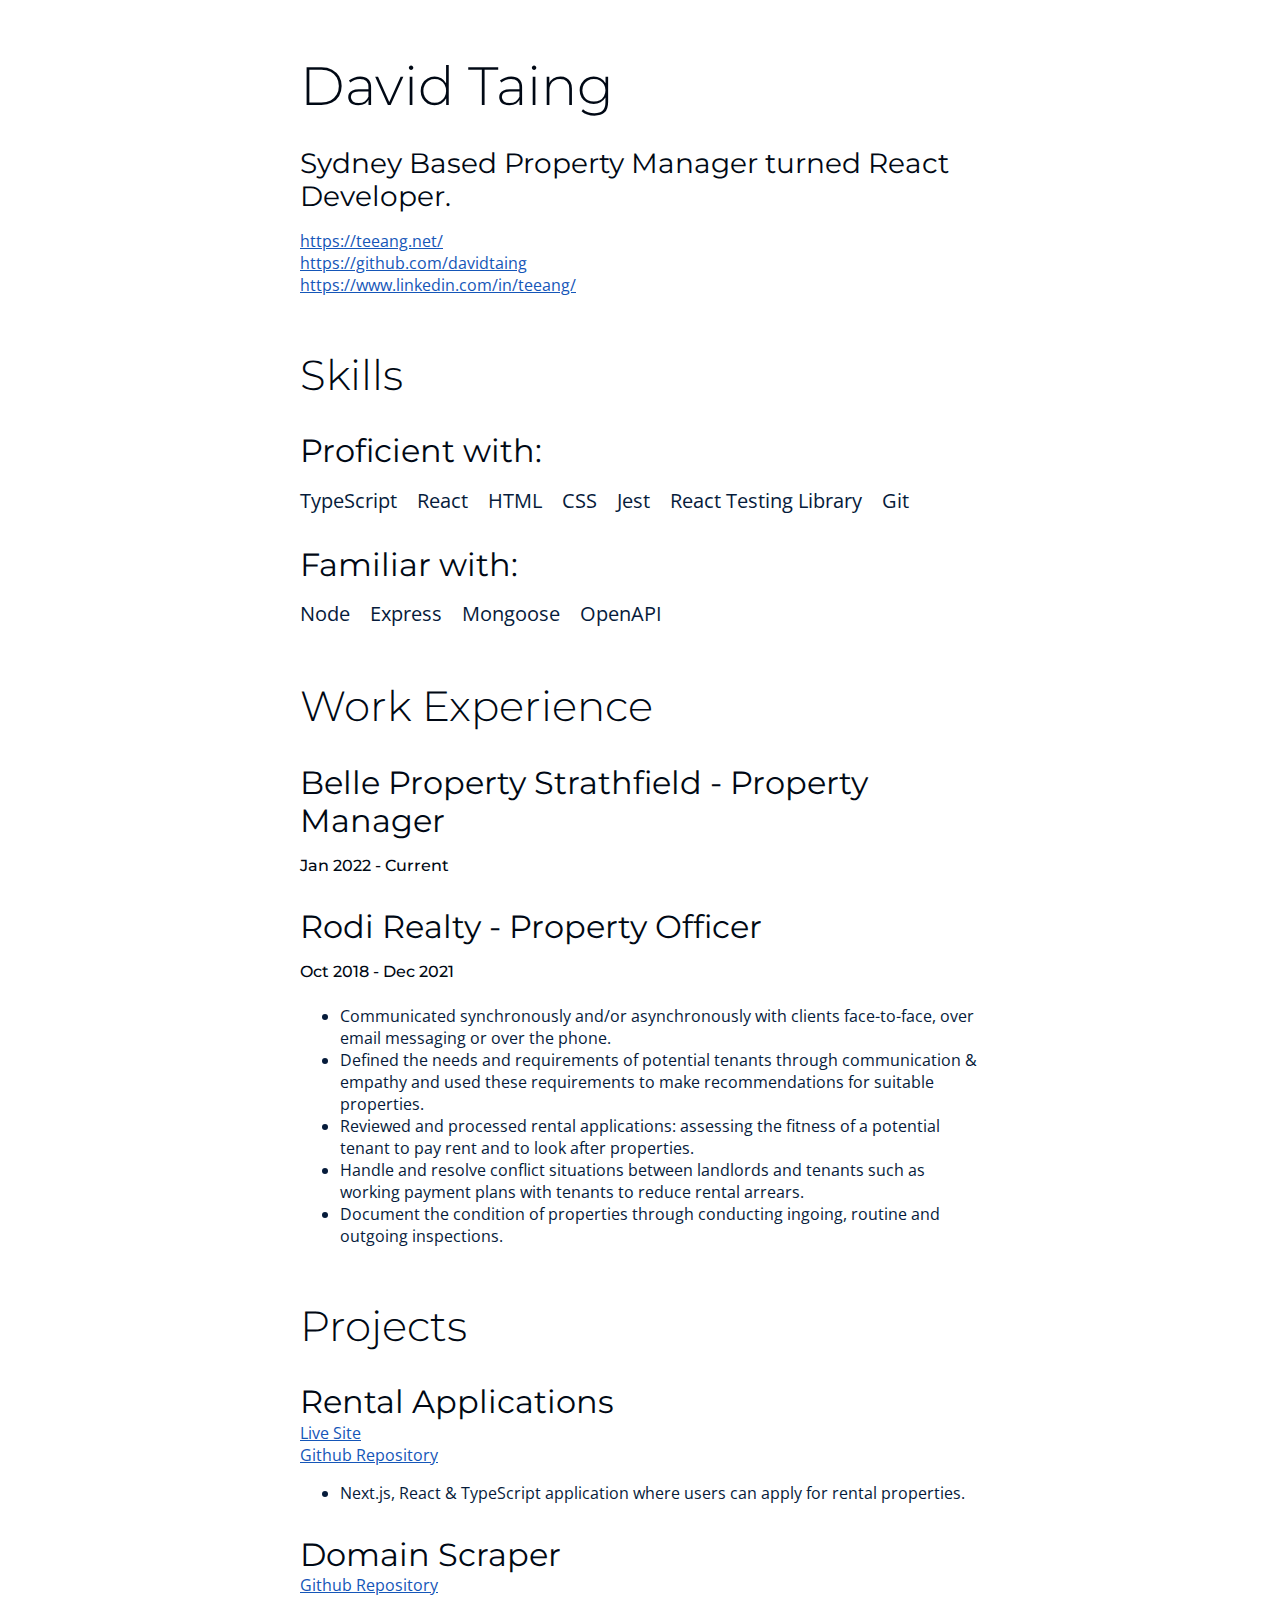
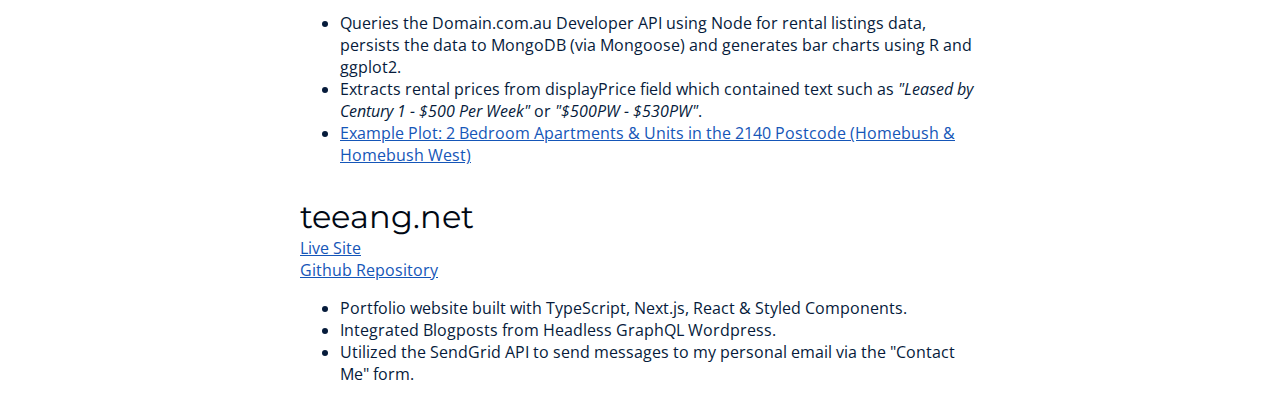
==== cv.html @ cebc2d47 "add work experience dot points" ====
<!DOCTYPE html>
<html lang="en">
<head>
  <meta charset="UTF-8">
  <meta http-equiv="X-UA-Compatible" content="IE=edge">
  <meta name="viewport" content="width=device-width, initial-scale=1.0">
  <title>David Taing - Resume</title>
  <link rel="preconnect" href="https://fonts.googleapis.com">
  <link rel="preconnect" href="https://fonts.gstatic.com" crossorigin>
  <link href="https://fonts.googleapis.com/css2?family=Montserrat:ital,wght@0,100;0,200;0,300;0,400;0,500;0,600;0,700;0,800;0,900;1,100;1,200;1,300;1,400;1,500;1,600;1,700;1,800;1,900&family=Open+Sans:ital,wght@0,300;0,400;0,500;0,600;0,700;0,800;1,300;1,400;1,500;1,600;1,700;1,800&display=swap" rel="stylesheet">
  <link rel="stylesheet" href="styles.css">
</head>
<body>
  <div class="wrapper">
    <div class="content">
      <h1>David Taing</h1>
      <h4>Sydney Based Property Manager turned React Developer.</h4>
      <nav>
        <ul class="nav__list">
          <li class="nav__link">
            <a target="_blank" href="https://teeang.net/">https://teeang.net/</a>
          </li>
          <li class="nav__link">
            <a target="_blank" href="https://github.com/davidtaing">https://github.com/davidtaing</a>
          </li>
          <li class="nav__link">
            <a target="_blank" href="https://www.linkedin.com/in/teeang/">https://www.linkedin.com/in/teeang/</a>
          </li>
        </ul>
      </nav>
      <section class="skills_section">
        <h2 class="skills__heading">Skills</h2>
        <h3>Proficient with:</h3>
        <ul class="skills__list">
          <li class="skills__item">TypeScript</li>
          <li class="skills__item">React</li>
          <li class="skills__item">HTML</li>
          <li class="skills__item">CSS</li>
          <li class="skills__item">Jest</li>
          <li class="skills__item">React Testing Library</li>
          <li class="skills__item">Git</li>
        </ul>
        <h3>Familiar with:</h3>
        <ul class="skills__list">
          <li class="skills__item">Node</li>
          <li class="skills__item">Express</li>
          <li class="skills__item">Mongoose</li>
          <li class="skills__item">OpenAPI</li>
        </ul>
      </section>
      <section>
        <h2>Work Experience</h2>
        <div class="employment">
          <h3>Belle Property Strathfield - Property Manager</h3>
          <h6>Jan 2022 - Current</h6>
        </div>
        <div class="employment">
          <h3>Rodi Realty - Property Officer</h3>
          <h6>Oct 2018 - Dec 2021</h6>
          <p>
            <ul>
              <li>Communicated synchronously and/or asynchronously with clients face-to-face, over email messaging or over the phone.</li>
              <li>Defined the needs and requirements of potential tenants through communication & empathy and used these requirements to make recommendations for suitable properties.</li>
              <li>Reviewed and processed rental applications: assessing the fitness of a potential tenant to pay rent and to look after properties.</li>
              <li>Handle and resolve conflict situations between landlords and tenants such as working payment plans with tenants to reduce rental arrears.</li>
              <li>Document the condition of properties through conducting ingoing, routine and outgoing inspections.</li>
            </ul>
          </p>
        </div>
      </section>
      <section>
        <h2>Projects</h2>
        <div class="project">
          <h3>Rental Applications</h3>
          <a class="project__link" target="_blank" href="https://rental-applications.vercel.app/">Live Site</a>
          <br/>
          <a class="project__link" target="_blank" href="https://github.com/davidtaing/rental-applications">Github Repository</a>
          <br/>
          <ul>
            <li>Next.js, React & TypeScript application where users can apply for rental properties.</li>
          </ul>
        </div>
        <div class="project">
          <h3>Domain Scraper</h3>
          <a class="project__link" target="_blank" href="https://github.com/davidtaing/domain-scraper">Github Repository</a>
          <br/>
          <ul>
            <li>Queries the Domain.com.au Developer API using Node for rental listings data, persists the data to MongoDB (via Mongoose) and generates bar charts using R and ggplot2.</li>
            <li>Extracts rental prices from displayPrice field which contained text such as <em>"Leased by Century 1 - $500 Per Week"</em> or <em>"$500PW - $530PW"</em>.</li>
            <li>
              <a target="_blank" href="https://raw.githubusercontent.com/davidtaing/domain-scraper/main/plots/listings/2140_ApartmentUnitFlat_2BR_2022-02-16.png">
                Example Plot: 2 Bedroom Apartments & Units in the 2140 Postcode (Homebush & Homebush West)
              </a>
            </li>
          </ul>
        </div>
        <div class="project">
          <h3>teeang.net</h3>
          <a class="project__link" target="_blank" href="https://teeang.net">Live Site</a>
          <br/>
          <a class="project__link" target="_blank" href="https://github.com/davidtaing/portfolio">Github Repository</a>
          <br/>
          <ul>
            <li>Portfolio website built with TypeScript, Next.js, React & Styled Components.</li>
            <li>Integrated Blogposts from Headless GraphQL Wordpress.</li>
            <li>Utilized the SendGrid API to send messages to my personal email via the "Contact Me" form.</li>
          </ul>
        </div>
      </section>
    </div>
  </div>
</body>
</html>
---- styles.css ----
:root {
  --dark: #000814;
  --g-600: #1c1c1c;
  --g-500: #313131;
  --g-400: #4b4b4b;
  --g-200: #e5e5e57c;
  --primary-900: #000814;
  --primary-800: #061b3b;
  --primary-600: #0c2f63;
  --primary-500: #0e3d83;
  --primary-200: #1556b8;
  --primary: var(--primary-500);
  --primary-text: white;
  --secondary-600: var(--g-600);
  --secondary-500: var(--g-500);
  --secondary-400: var(--g-400);
  --secondary-text: white;
  --danger-600: #a30a0a;
  --danger-500: #d00000;
  --danger-400: #e20202;
  --danger-text: white;
}

* {
  box-sizing: border-box;
  font-family: "Open Sans", sans-serif;
}

body {
  color: var(--primary-800);
}

h1,
h2,
h3,
h4,
h5,
h6 {
  font-family: "Montserrat", sans-serif;
  line-height: 1.2;
  color: var(--dark);
}

.wrapper {
  max-width: 42.5rem;
  margin: 0 1rem;
}

@media (min-width: 42.5rem) {
  .wrapper {
    margin: 0 auto;
  }
}

.content {
  margin: 2rem 0 0 0;
}

h1 {
  font-size: 3.375rem;
  font-weight: 300;
  letter-spacing: -1.5;
  margin: 3.375rem 0 0 0;
}

h2 {
  font-size: 2.625rem;
  font-weight: 300;
  letter-spacing: -0.5;
  margin: 2.625rem 0 0 0;
}

h3 {
  font-size: 2rem;
  font-weight: 400;
  margin: 2rem 0 0 0;
}

h4 {
  font-size: 1.75rem;
  font-weight: 400;
  margin: 1.75rem 0 0 0;
}

h5 {
  font-size: 1.25rem;
  font-weight: 500;
  margin: 1.25rem 0 0 0;
}

h6 {
  font-size: 1rem;
  font-weight: 500;
  margin: 1rem 0 0 0;
}

p {
  font-size: 1rem;
  line-height: 1.5;
  letter-spacing: 0.5px;
  margin: 1.5rem 0 0 0;
}

button {
  font-size: 1rem;
  padding: 0.33rem 1rem;
  border-radius: 4px;
  border: none;
  box-shadow: 1px 2px #999;
}

button:active {
  box-shadow: 1px 1px #999;
  transform: translateY(1px);
}

.btn--primary {
  color: var(--primary-text);
  background-color: var(--primary);
}

.btn--primary:hover {
  background-color: var(--primary-200);
}

.btn--primary-outline {
  color: var(--primary);
  border: solid;
  border-width: 2px;
  border-color: var(--primary);
  background-color: rgba(255, 255, 255, 0%);
}

.btn--primary-outline:hover {
  background-color: var(--primary-500);
  color: var(--primary-text);
}

.btn--primary:active,
.btn--primary-outline:active {
  background-color: var(--primary-600);
  border-color: var(--primary-600);
  color: var(--primary-text);
}

.btn--secondary {
  color: var(--secondary-text);
  background-color: var(--secondary-500);
}

.btn--secondary:hover {
  background-color: var(--secondary-400);
  color: var(--secondary-text);
}

.btn--secondary-outline {
  color: var(--secondary-500);
  border: solid;
  border-width: 2px;
  border-color: var(--secondary-500);
  background-color: rgba(255, 255, 255, 0%);
}

.btn--secondary-outline:hover {
  color: var(--secondary-text);
  background-color: var(--secondary-500);
}

.btn--secondary:active,
.btn--secondary-outline:active {
  background-color: var(--secondary-600);
  border-color: var(--secondary-600);
  color: var(--secondary-text);
}

.btn--danger {
  color: var(--danger-text);
  background-color: var(--danger-500);
}

.btn--danger:hover {
  background-color: var(--danger-500);
  color: var(--danger-text);
}

.btn--danger-outline {
  color: var(--danger-500);
  border: solid;
  border-width: 2px;
  border-color: var(--danger-500);
  background-color: rgba(255, 255, 255, 0%);
}

.btn--danger-outline:hover {
  color: var(--danger-text);
  background-color: var(--danger-500);
}

.btn--danger:active,
.btn--danger-outline:active {
  background-color: var(--danger-600);
  border-color: var(--danger-600);
  color: var(--danger-text);
}

input {
  display: block;
  width: 100%;
  font-size: 1rem;
  background-color: var(--g-200);
  border-radius: 2px;
  border-top: none;
  border-left: none;
  border-right: none;
  border-bottom: solid;
  border-width: 2px;
  border-color: var(--g-200);
  padding: 0.25rem 0.5rem;
}

.radio {
  display: inline;
  width: auto;
}

select {
  display: block;
  width: 100%;
  padding: 0.25rem 0.5rem;
  background-color: var(--g-200);
  border-color: var(--g-400);
  font-size: 1rem;
  border-radius: 2px;
}

a {
  color: var(--primary-200);
}

section {
  margin-top: 3.375rem;
}

.skills__list,
.nav__list {
  padding-left: 0;
  list-style: none;
}

.skills__item {
  display: inline;
  margin-right: 1rem;
  font-size: 1.25rem;
}
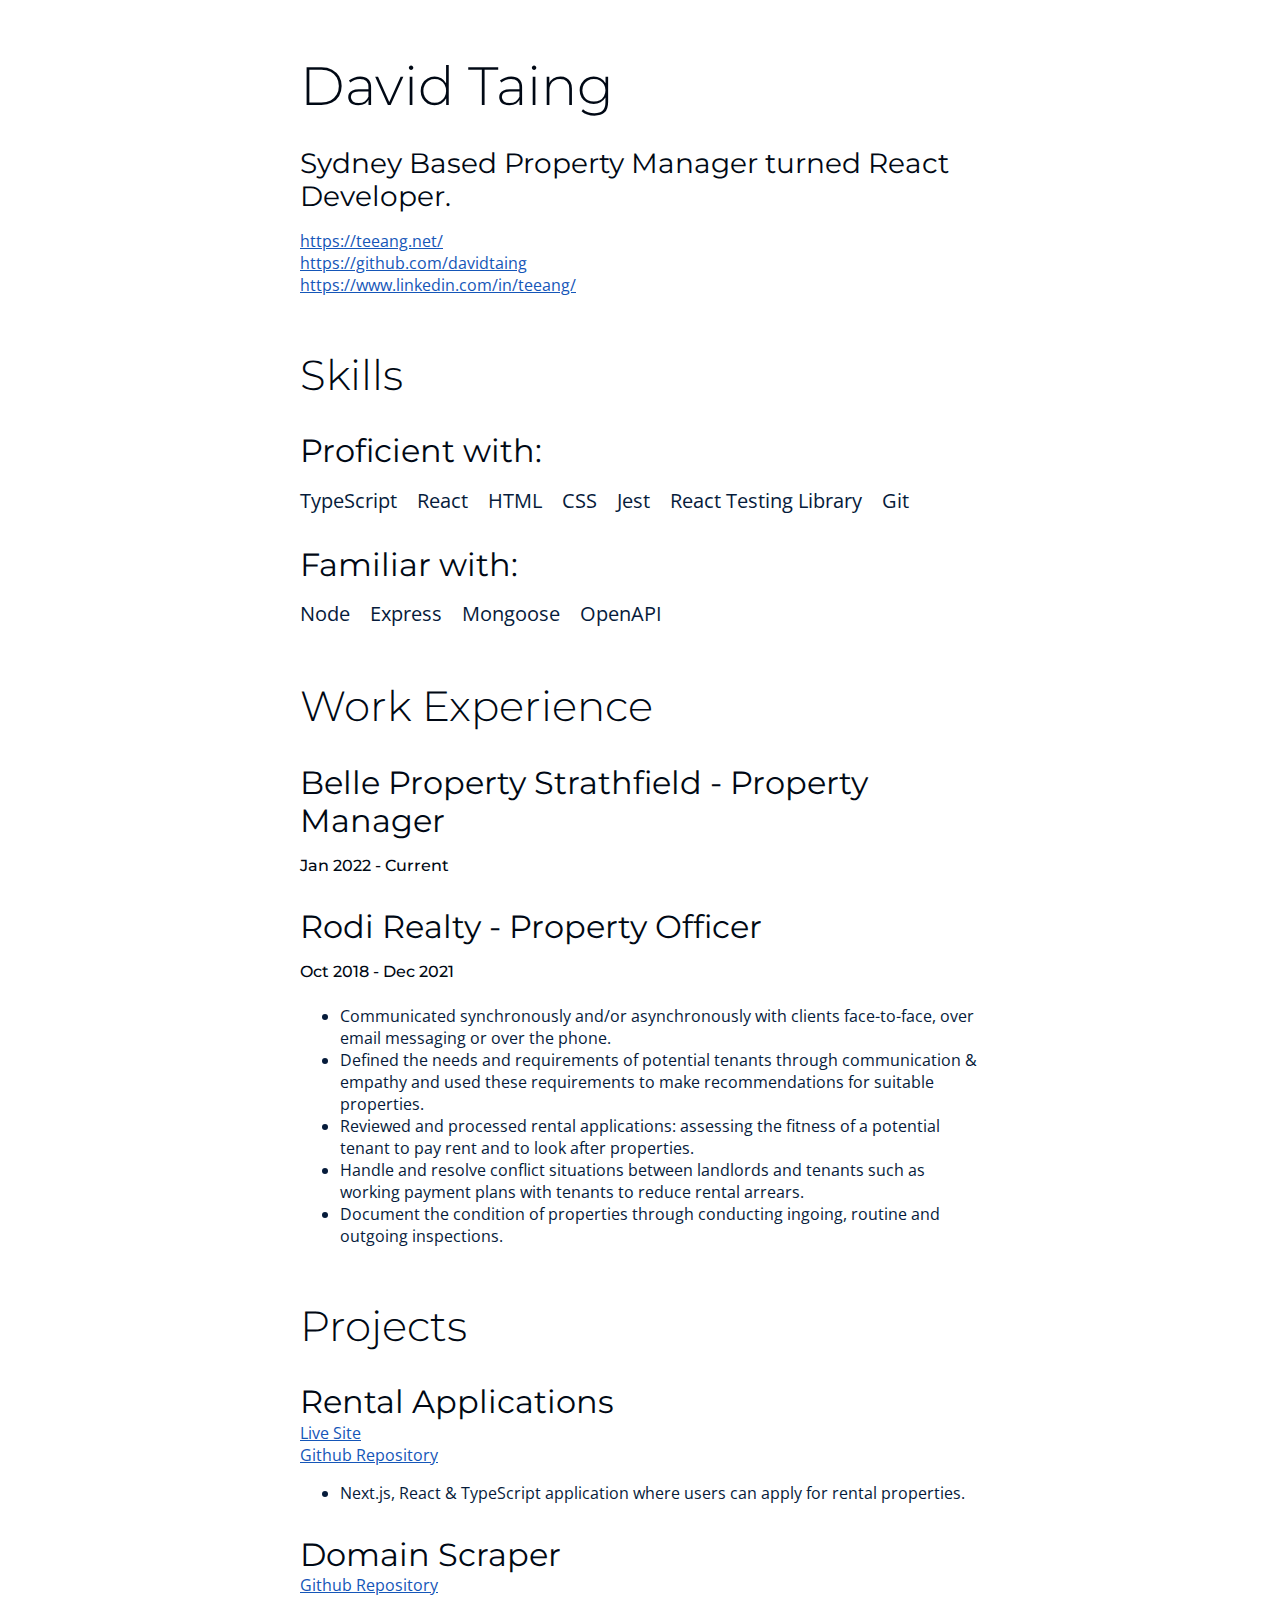
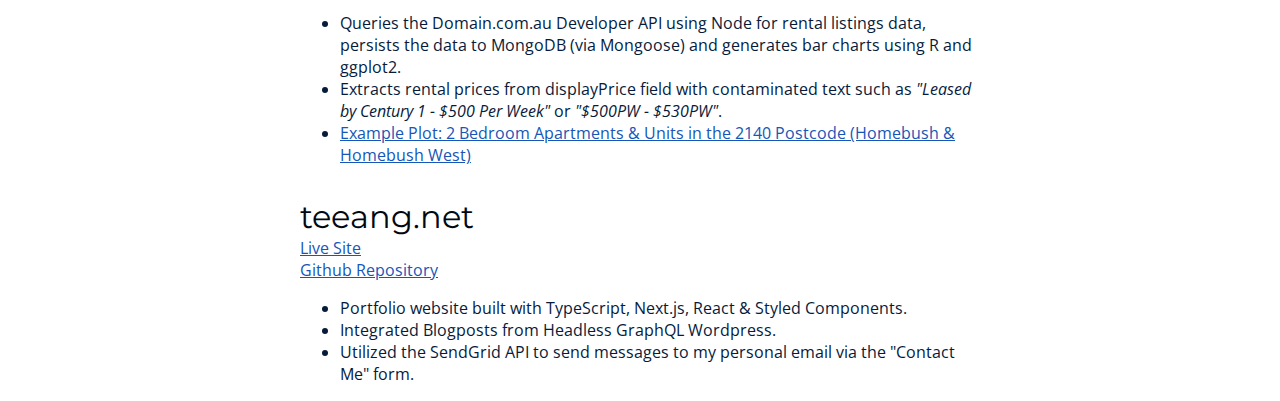
==== commit 27832c76: "adjust wording for domain scraper projects" ====
--- a/cv.html
+++ b/cv.html
@@ -86,7 +86,7 @@
           <br/>
           <ul>
             <li>Queries the Domain.com.au Developer API using Node for rental listings data, persists the data to MongoDB (via Mongoose) and generates bar charts using R and ggplot2.</li>
-            <li>Extracts rental prices from displayPrice field which contained text such as <em>"Leased by Century 1 - $500 Per Week"</em> or <em>"$500PW - $530PW"</em>.</li>
+            <li>Extracts rental prices from displayPrice field with contaminated text such as <em>"Leased by Century 1 - $500 Per Week"</em> or <em>"$500PW - $530PW"</em>.</li>
             <li>
               <a target="_blank" href="https://raw.githubusercontent.com/davidtaing/domain-scraper/main/plots/listings/2140_ApartmentUnitFlat_2BR_2022-02-16.png">
                 Example Plot: 2 Bedroom Apartments & Units in the 2140 Postcode (Homebush & Homebush West)
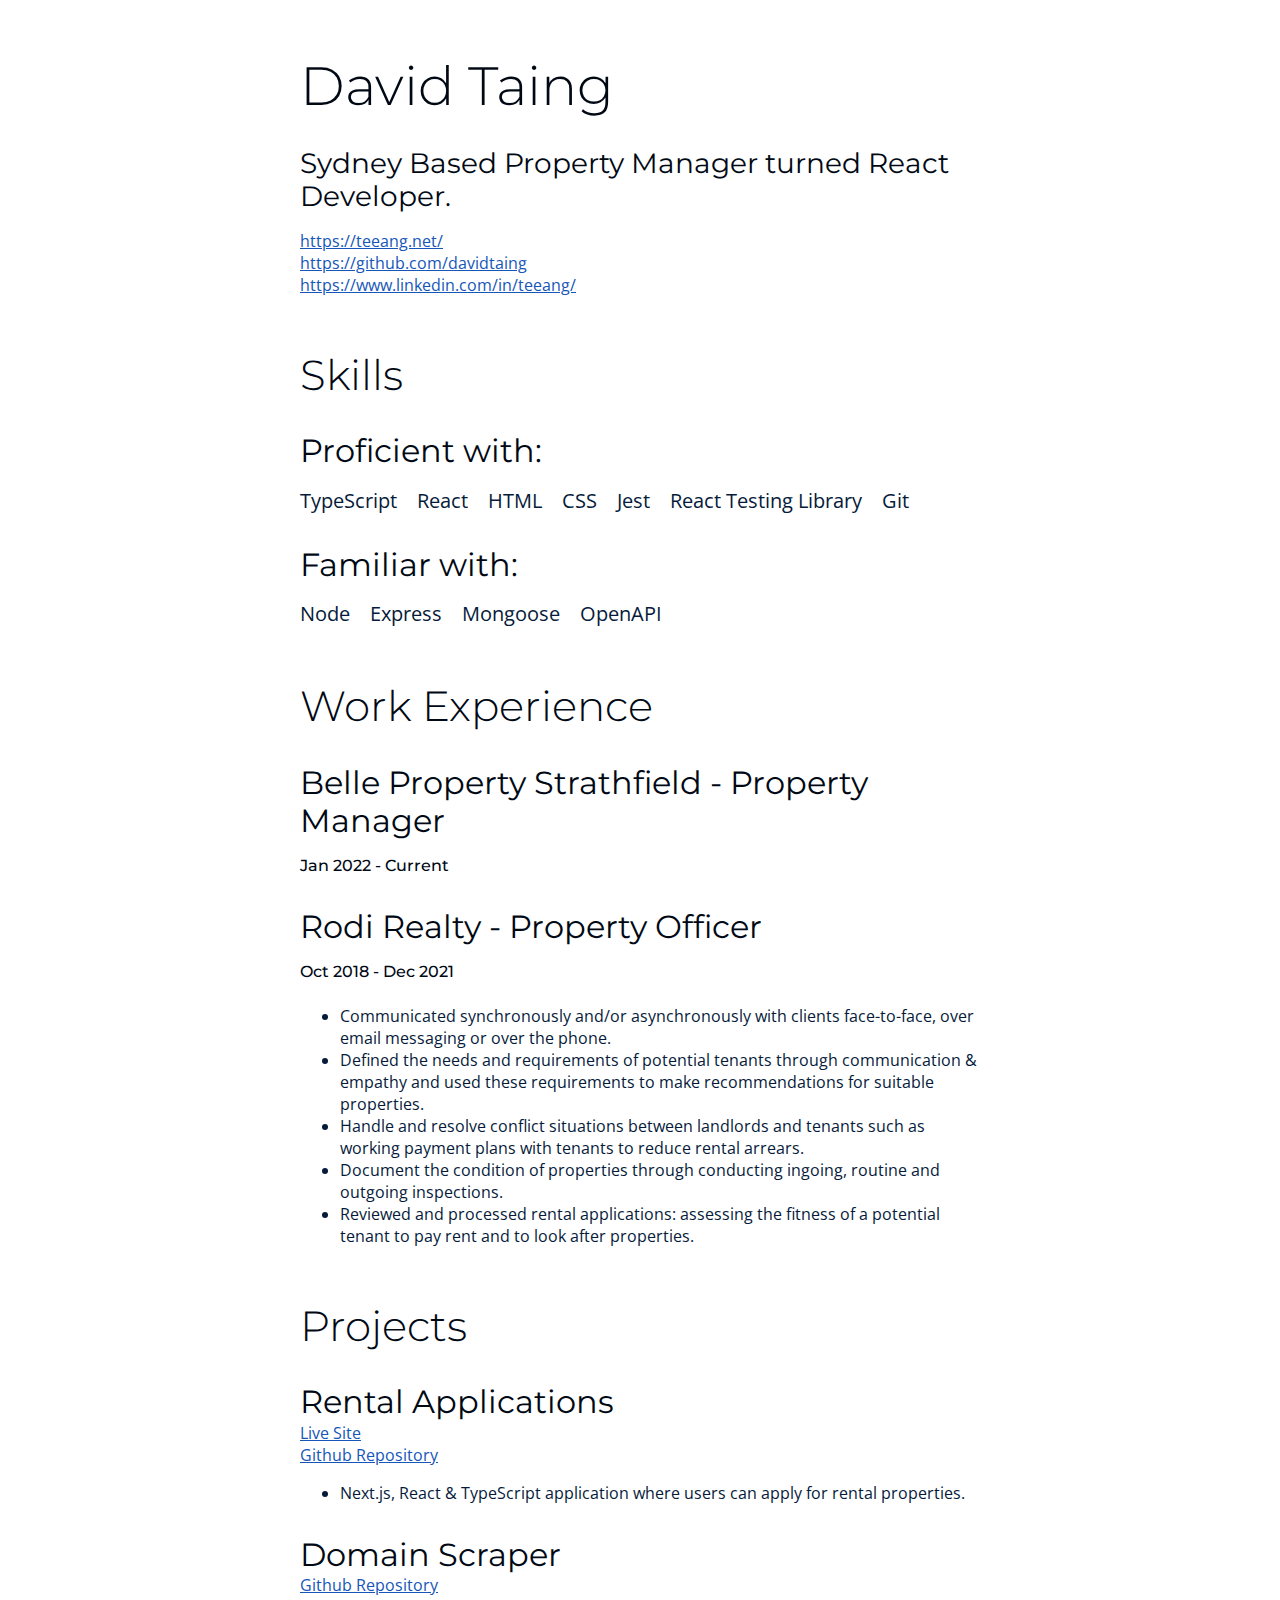
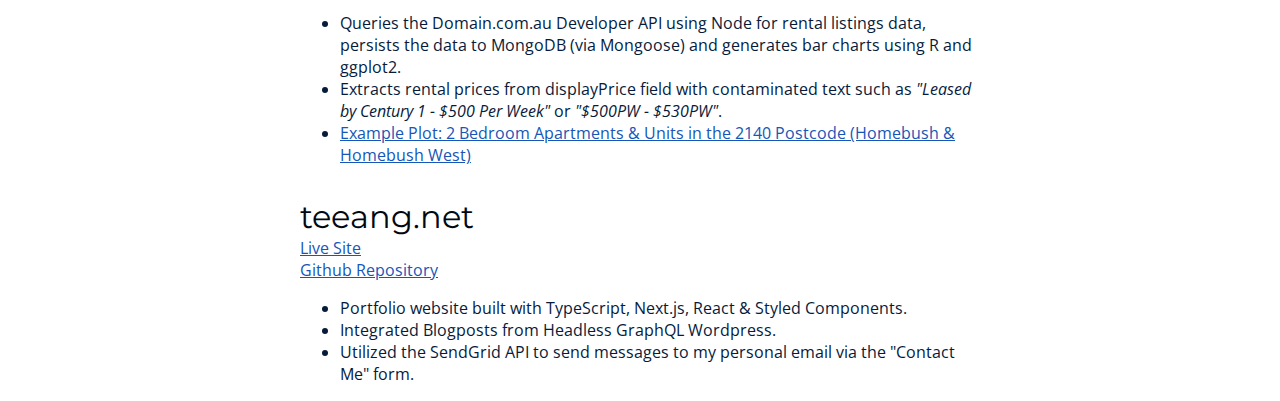
==== commit fcbae248: "reorder work experience dot points" ====
--- a/cv.html
+++ b/cv.html
@@ -61,9 +61,9 @@
             <ul>
               <li>Communicated synchronously and/or asynchronously with clients face-to-face, over email messaging or over the phone.</li>
               <li>Defined the needs and requirements of potential tenants through communication & empathy and used these requirements to make recommendations for suitable properties.</li>
-              <li>Reviewed and processed rental applications: assessing the fitness of a potential tenant to pay rent and to look after properties.</li>
               <li>Handle and resolve conflict situations between landlords and tenants such as working payment plans with tenants to reduce rental arrears.</li>
               <li>Document the condition of properties through conducting ingoing, routine and outgoing inspections.</li>
+              <li>Reviewed and processed rental applications: assessing the fitness of a potential tenant to pay rent and to look after properties.</li>
             </ul>
           </p>
         </div>
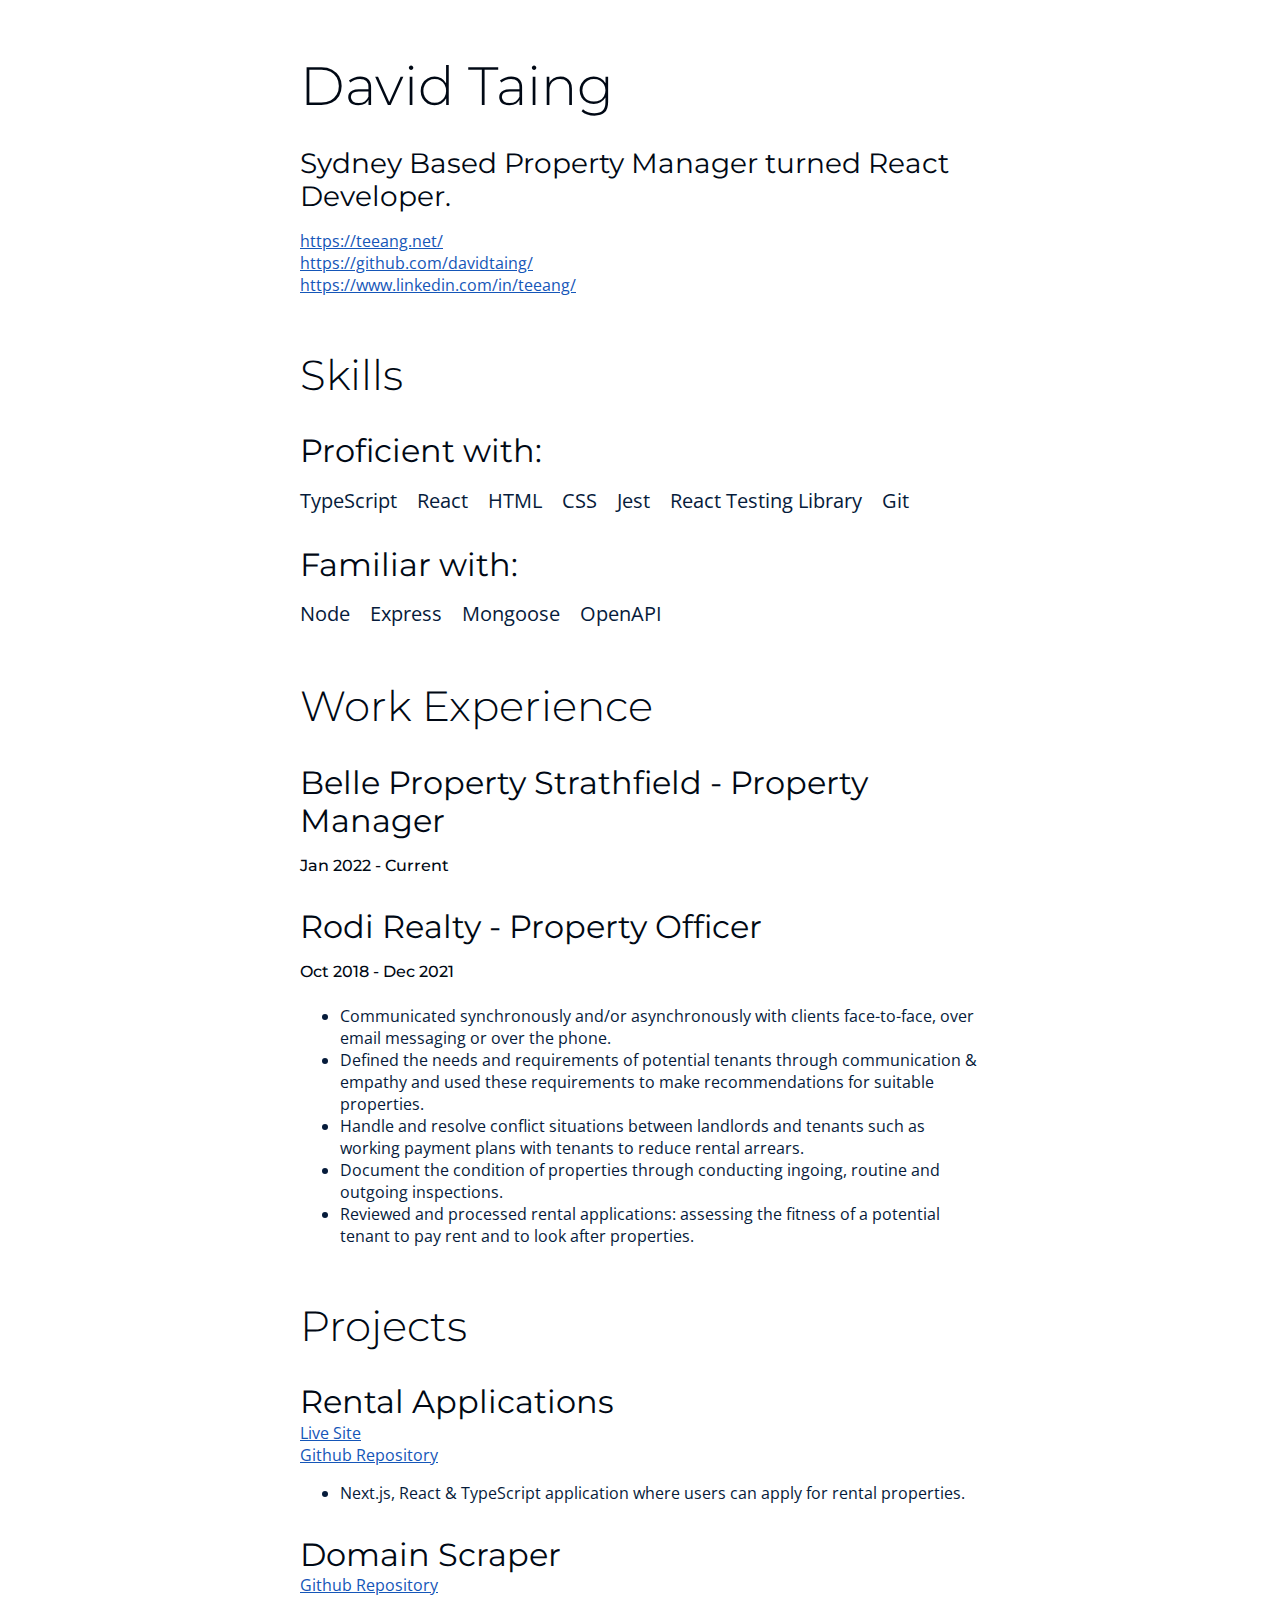
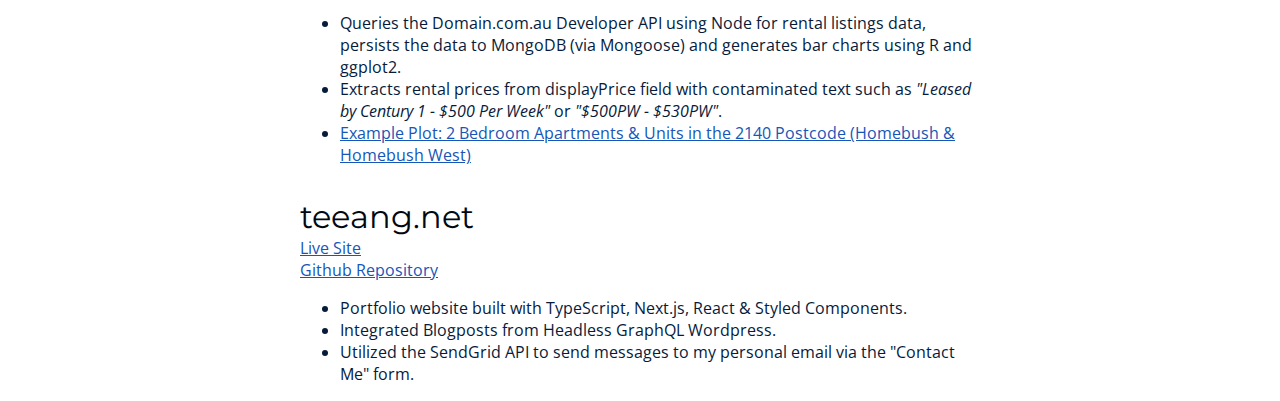
==== commit 9027643d: "add missing backslash" ====
--- a/cv.html
+++ b/cv.html
@@ -21,7 +21,7 @@
             <a target="_blank" href="https://teeang.net/">https://teeang.net/</a>
           </li>
           <li class="nav__link">
-            <a target="_blank" href="https://github.com/davidtaing">https://github.com/davidtaing</a>
+            <a target="_blank" href="https://github.com/davidtaing/">https://github.com/davidtaing/</a>
           </li>
           <li class="nav__link">
             <a target="_blank" href="https://www.linkedin.com/in/teeang/">https://www.linkedin.com/in/teeang/</a>
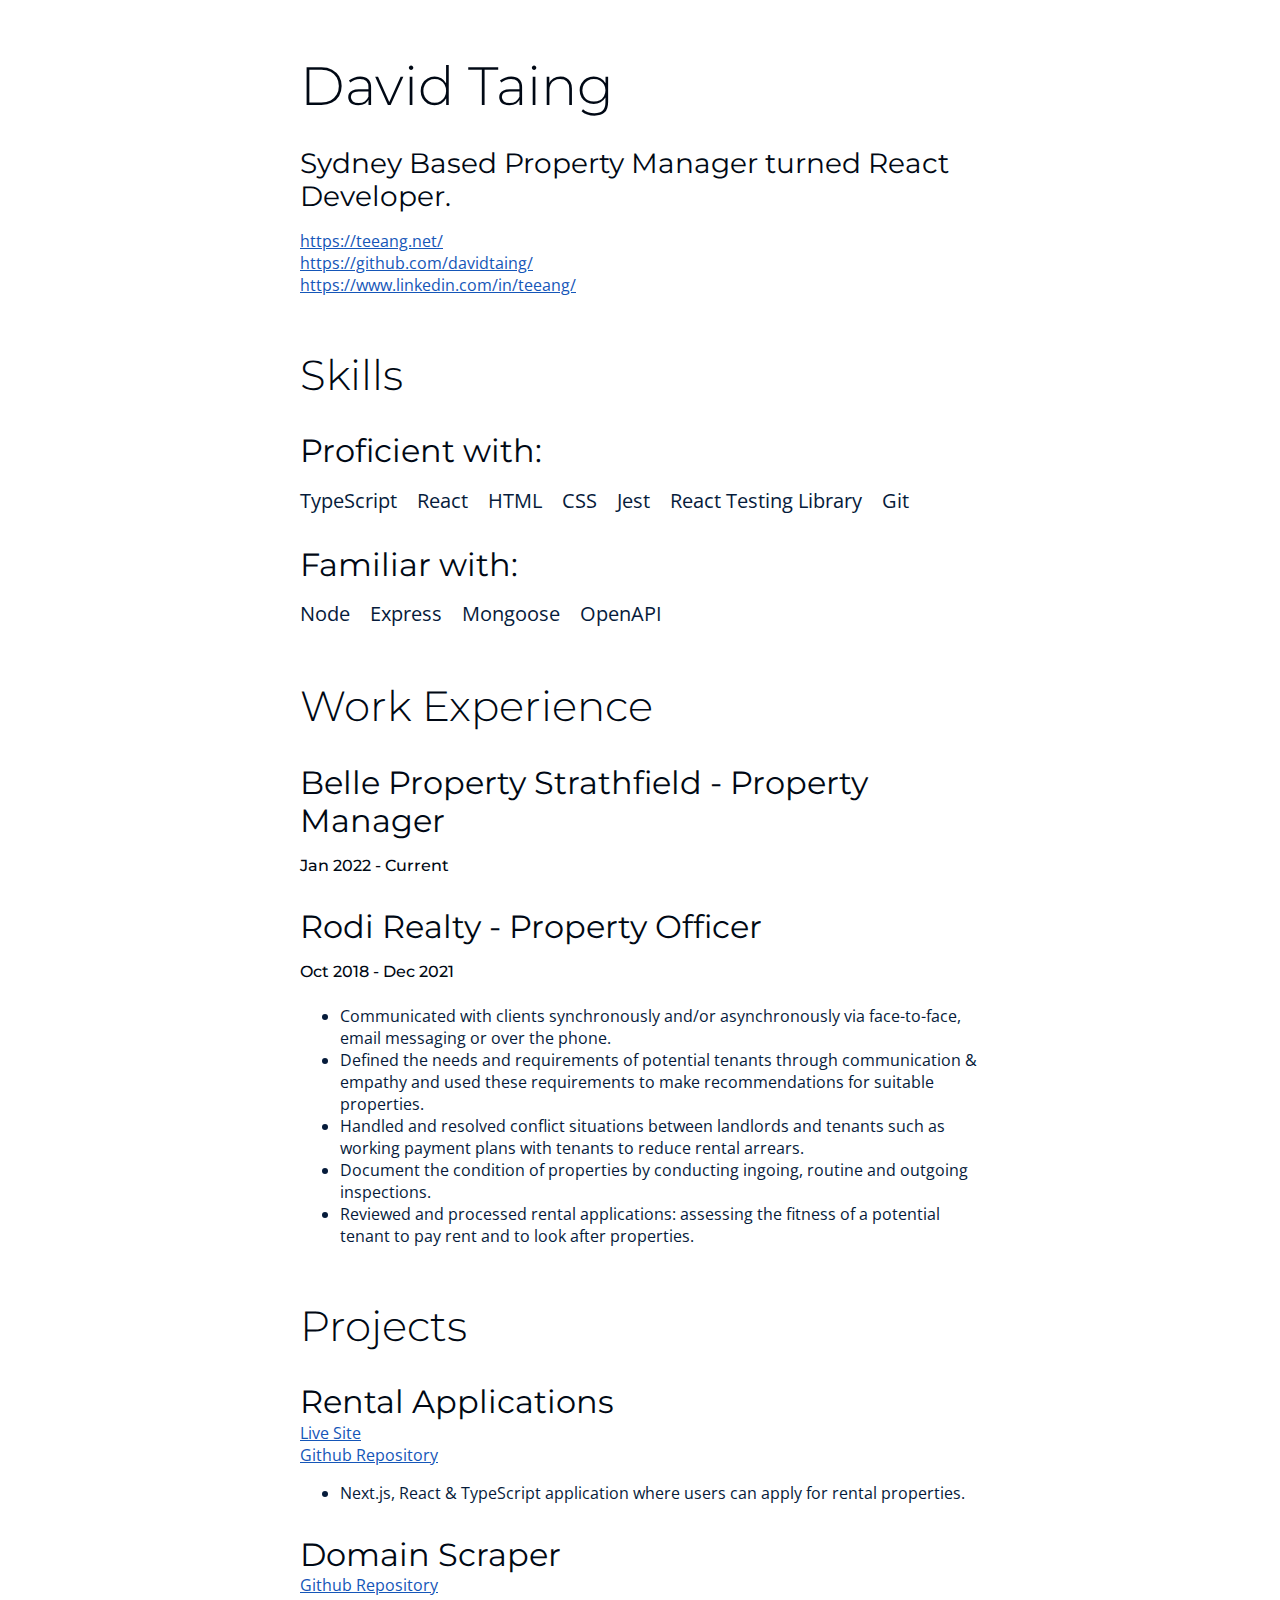
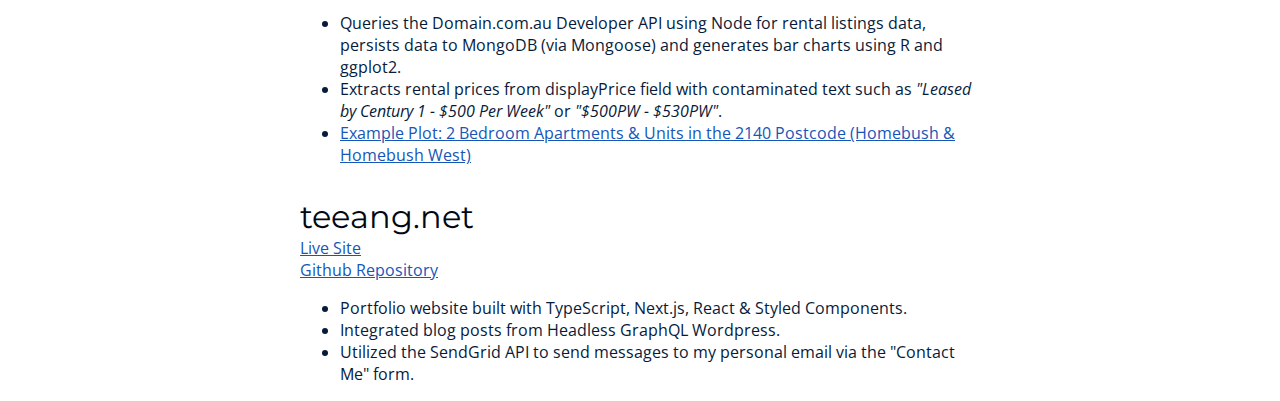
==== commit 19196a3d: "adjusted wording" ====
--- a/cv.html
+++ b/cv.html
@@ -59,10 +59,10 @@
           <h6>Oct 2018 - Dec 2021</h6>
           <p>
             <ul>
-              <li>Communicated synchronously and/or asynchronously with clients face-to-face, over email messaging or over the phone.</li>
+              <li>Communicated with clients synchronously and/or asynchronously via face-to-face, email messaging or over the phone.</li>
               <li>Defined the needs and requirements of potential tenants through communication & empathy and used these requirements to make recommendations for suitable properties.</li>
-              <li>Handle and resolve conflict situations between landlords and tenants such as working payment plans with tenants to reduce rental arrears.</li>
-              <li>Document the condition of properties through conducting ingoing, routine and outgoing inspections.</li>
+              <li>Handled and resolved conflict situations between landlords and tenants such as working payment plans with tenants to reduce rental arrears.</li>
+              <li>Document the condition of properties by conducting ingoing, routine and outgoing inspections.</li>
               <li>Reviewed and processed rental applications: assessing the fitness of a potential tenant to pay rent and to look after properties.</li>
             </ul>
           </p>
@@ -85,7 +85,7 @@
           <a class="project__link" target="_blank" href="https://github.com/davidtaing/domain-scraper">Github Repository</a>
           <br/>
           <ul>
-            <li>Queries the Domain.com.au Developer API using Node for rental listings data, persists the data to MongoDB (via Mongoose) and generates bar charts using R and ggplot2.</li>
+            <li>Queries the Domain.com.au Developer API using Node for rental listings data, persists data to MongoDB (via Mongoose) and generates bar charts using R and ggplot2.</li>
             <li>Extracts rental prices from displayPrice field with contaminated text such as <em>"Leased by Century 1 - $500 Per Week"</em> or <em>"$500PW - $530PW"</em>.</li>
             <li>
               <a target="_blank" href="https://raw.githubusercontent.com/davidtaing/domain-scraper/main/plots/listings/2140_ApartmentUnitFlat_2BR_2022-02-16.png">
@@ -102,7 +102,7 @@
           <br/>
           <ul>
             <li>Portfolio website built with TypeScript, Next.js, React & Styled Components.</li>
-            <li>Integrated Blogposts from Headless GraphQL Wordpress.</li>
+            <li>Integrated blog posts from Headless GraphQL Wordpress.</li>
             <li>Utilized the SendGrid API to send messages to my personal email via the "Contact Me" form.</li>
           </ul>
         </div>
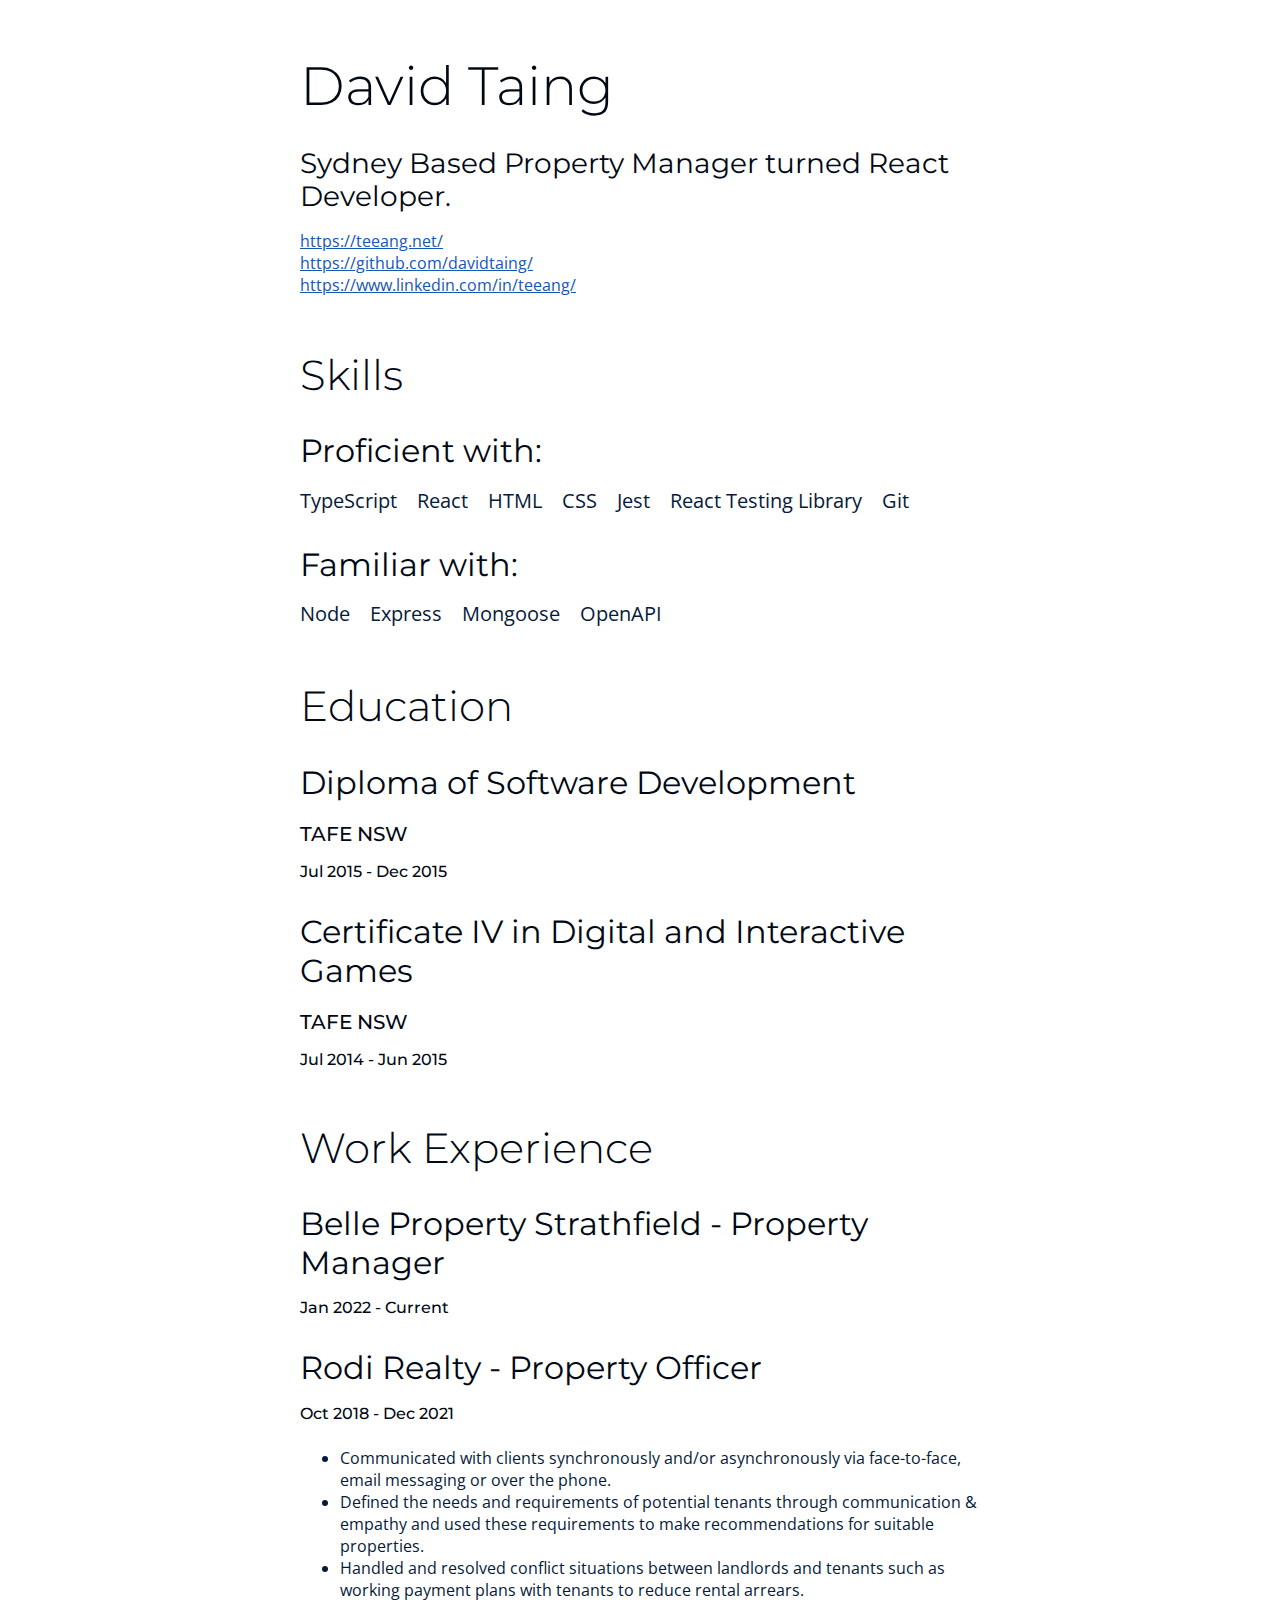
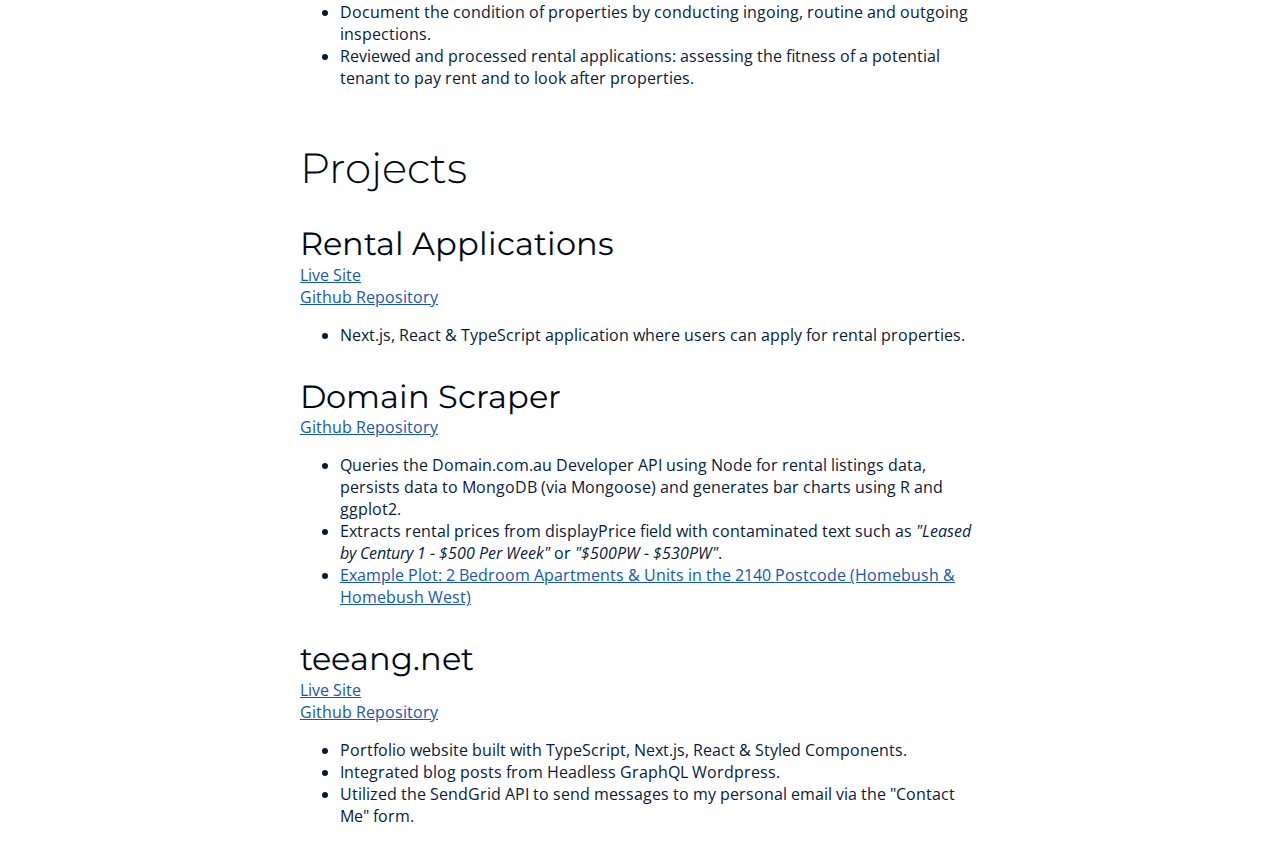
==== commit 4debdbbc: "add education to cv" ====
--- a/cv.html
+++ b/cv.html
@@ -49,12 +49,25 @@
         </ul>
       </section>
       <section>
+        <h2>Education</h2>
+        <div class="employment">
+          <h3>Diploma of Software Development</h3>
+          <h5>TAFE NSW</h5>
+          <h6>Jul 2015 - Dec 2015</h6>
+        </div>
+        <div class="employment">
+          <h3>Certificate IV in Digital and Interactive Games</h3>
+          <h5>TAFE NSW</h5>
+          <h6>Jul 2014 - Jun 2015</h6>
+        </div>
+      </section>
+      <section class="employment__section">
         <h2>Work Experience</h2>
-        <div class="employment">
+        <div class="employment__heading">
           <h3>Belle Property Strathfield - Property Manager</h3>
           <h6>Jan 2022 - Current</h6>
         </div>
-        <div class="employment">
+        <div class="employment__item">
           <h3>Rodi Realty - Property Officer</h3>
           <h6>Oct 2018 - Dec 2021</h6>
           <p>
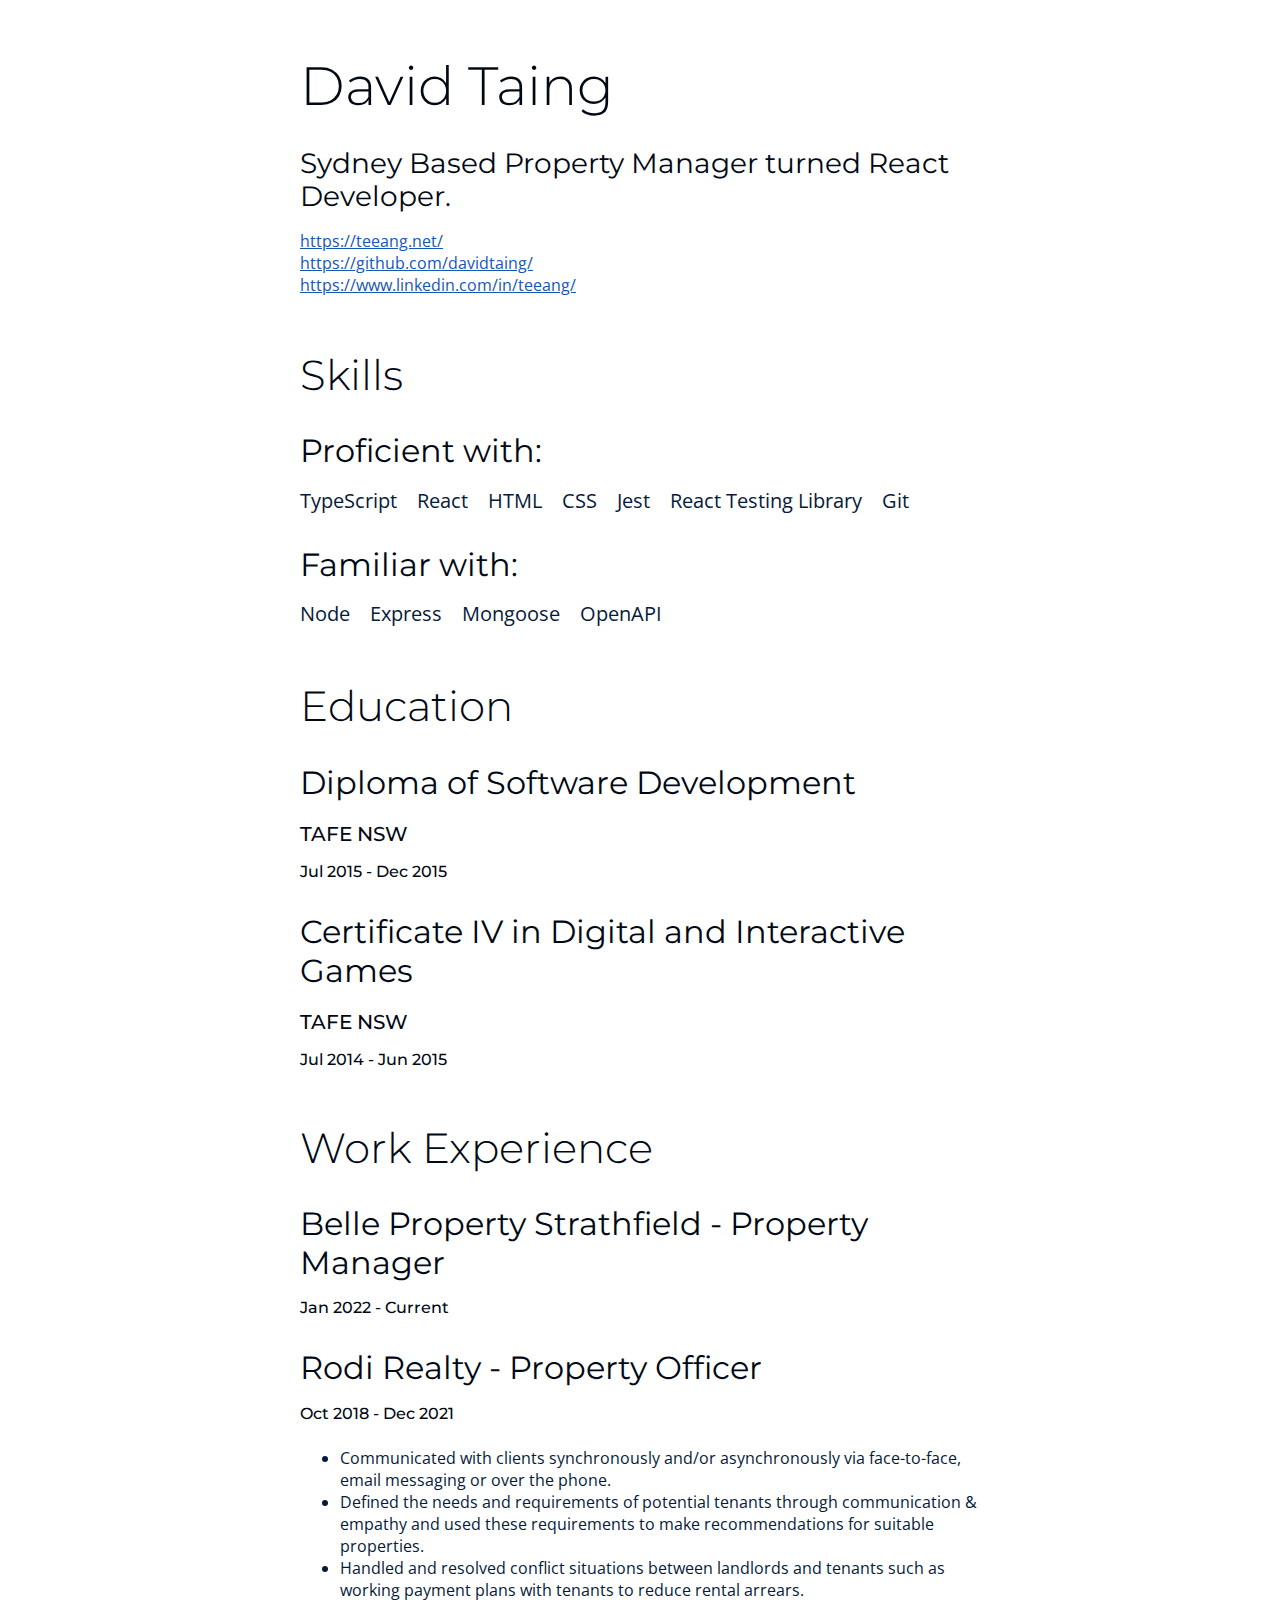
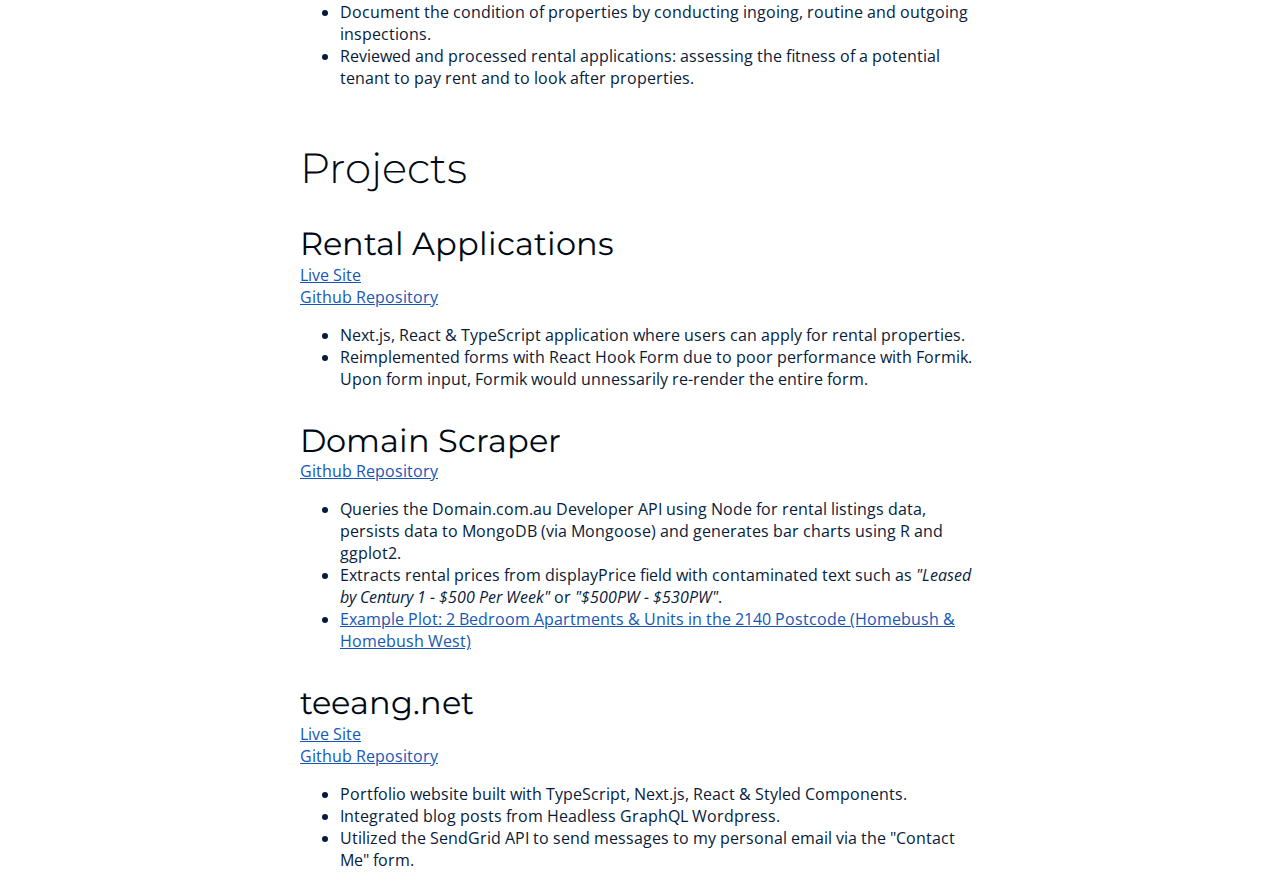
==== commit 241038d2: "CV: add dot point for Rental Applications project" ====
--- a/cv.html
+++ b/cv.html
@@ -91,6 +91,7 @@
           <br/>
           <ul>
             <li>Next.js, React & TypeScript application where users can apply for rental properties.</li>
+            <li>Reimplemented forms with React Hook Form due to poor performance with Formik. Upon form input, Formik would unnessarily re-render the entire form.</li>
           </ul>
         </div>
         <div class="project">
--- a/styles.css
+++ b/styles.css
@@ -3,6 +3,7 @@
   --g-600: #1c1c1c;
   --g-500: #313131;
   --g-400: #4b4b4b;
+  --g-300: #999;
   --g-200: #e5e5e57c;
   --primary-900: #000814;
   --primary-800: #061b3b;
@@ -106,11 +107,11 @@
   padding: 0.33rem 1rem;
   border-radius: 4px;
   border: none;
-  box-shadow: 1px 2px #999;
+  box-shadow: 0px 2px var(--g-300);
 }
 
 button:active {
-  box-shadow: 1px 1px #999;
+  box-shadow: 0px 2px #999;
   transform: translateY(1px);
 }
 
@@ -123,12 +124,28 @@
   background-color: var(--primary-200);
 }
 
+.btn--primary-outline,
+.btn--secondary-outline,
+.btn--danger-outline {
+  padding: 0.205rem 0.875rem;
+  border: solid;
+  border-width: 2px;
+  background-color: rgba(255, 255, 255, 0%);
+}
+
 .btn--primary-outline {
   color: var(--primary);
-  border: solid;
-  border-width: 2px;
   border-color: var(--primary);
-  background-color: rgba(255, 255, 255, 0%);
+}
+
+.btn--secondary-outline {
+  color: var(--secondary-500);
+  border-color: var(--secondary-500);
+}
+
+.btn--danger-outline {
+  color: var(--danger-500);
+  border-color: var(--danger-500);
 }
 
 .btn--primary-outline:hover {
@@ -153,14 +170,6 @@
   color: var(--secondary-text);
 }
 
-.btn--secondary-outline {
-  color: var(--secondary-500);
-  border: solid;
-  border-width: 2px;
-  border-color: var(--secondary-500);
-  background-color: rgba(255, 255, 255, 0%);
-}
-
 .btn--secondary-outline:hover {
   color: var(--secondary-text);
   background-color: var(--secondary-500);
@@ -183,14 +192,6 @@
   color: var(--danger-text);
 }
 
-.btn--danger-outline {
-  color: var(--danger-500);
-  border: solid;
-  border-width: 2px;
-  border-color: var(--danger-500);
-  background-color: rgba(255, 255, 255, 0%);
-}
-
 .btn--danger-outline:hover {
   color: var(--danger-text);
   background-color: var(--danger-500);
@@ -206,16 +207,21 @@
 input {
   display: block;
   width: 100%;
-  font-size: 1rem;
-  background-color: var(--g-200);
+  padding: 0.33rem 1rem;
+  font-size: 1rem;
   border-radius: 2px;
   border-top: none;
   border-left: none;
   border-right: none;
   border-bottom: solid;
   border-width: 2px;
-  border-color: var(--g-200);
-  padding: 0.25rem 0.5rem;
+  border-bottom-color: var(--g-300);
+  color: var(--primary-800);
+}
+
+input:focus {
+  background-color: transparent;
+  outline-color: #0e3d83;
 }
 
 .radio {
